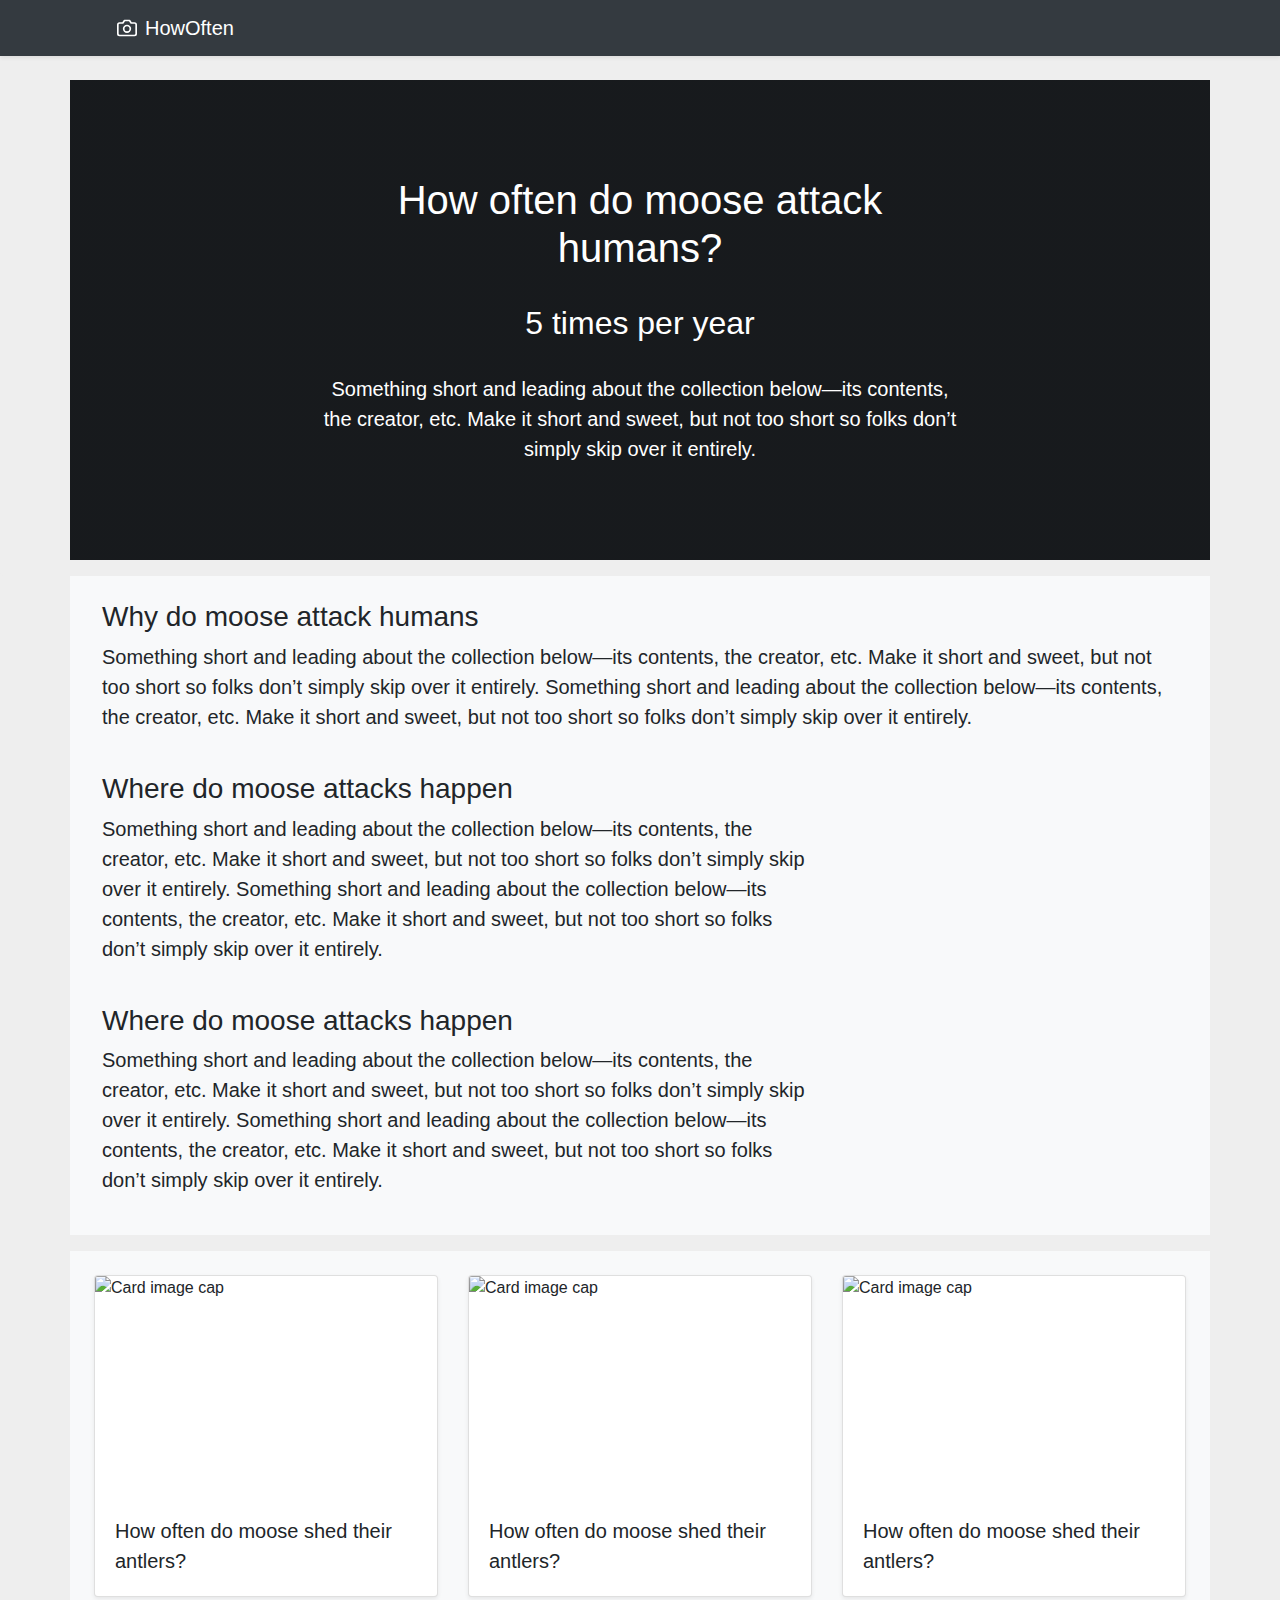
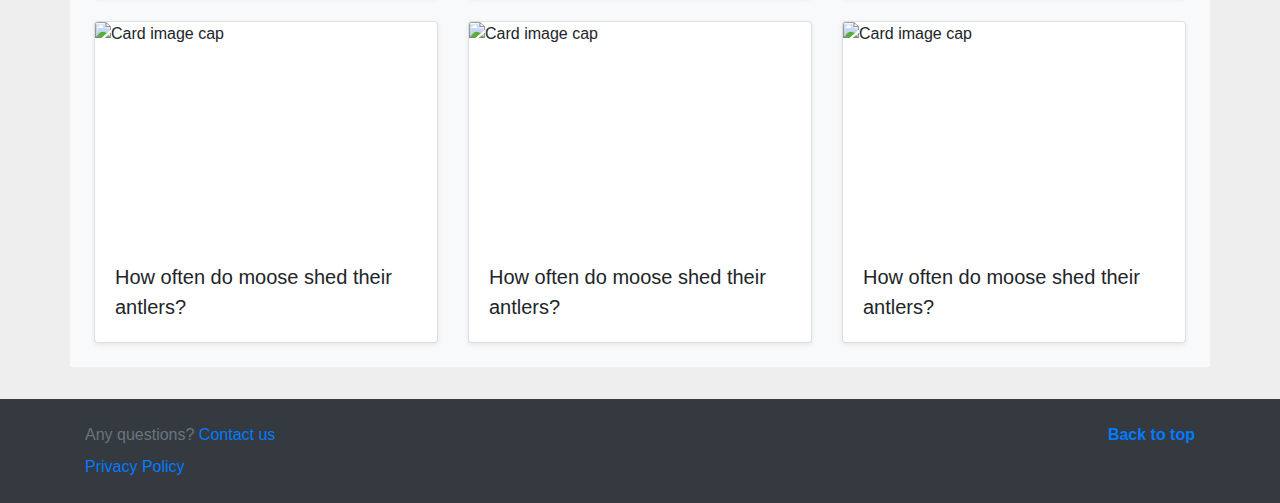
==== how-often-do-moose-attack-humans/index.html @ fcdb9d41 "Crafted initial website layout" ====
<!doctype html>
<html lang="en">
  <head>
    <meta charset="utf-8">
    <meta name="viewport" content="width=device-width, initial-scale=1, shrink-to-fit=no">
    <meta name="description" content="">
    <meta name="author" content="Rezan Kizilguen">
    <meta name="generator" content="Jekyll v4.1.1">
    <title>How often do moose attack humans?</title>

    <link rel="canonical" href="https://getbootstrap.com/docs/4.5/examples/album/">

    <!-- Bootstrap core CSS -->
<link href="../assets/dist/css/bootstrap.min.css" rel="stylesheet">

    <style>
      .bd-placeholder-img {
        font-size: 1.125rem;
        text-anchor: middle;
        -webkit-user-select: none;
        -moz-user-select: none;
        -ms-user-select: none;
        user-select: none;
      }

      @media (min-width: 768px) {
        .bd-placeholder-img-lg {
          font-size: 3.5rem;
        }
      }
    </style>
    <!-- Custom styles for this template -->
    <link href="../main.css" rel="stylesheet">
  </head>
  <body>
    <header>
  <div class="collapse bg-dark" id="navbarHeader">
    <div class="container">
      <div class="row">
        <div class="col-sm-8 col-md-7 py-4">
          <h4 class="text-white">About</h4>
          <p class="text-muted">Add some information about the album below, the author, or any other background context. Make it a few sentences long so folks can pick up some informative tidbits. Then, link them off to some social networking sites or contact information.</p>
        </div>
        <div class="col-sm-4 offset-md-1 py-4">
          <h4 class="text-white">Contact</h4>
          <ul class="list-unstyled">
            <li><a href="#" class="text-white">Follow on Twitter</a></li>
            <li><a href="#" class="text-white">Like on Facebook</a></li>
            <li><a href="#" class="text-white">Email me</a></li>
          </ul>
        </div>
      </div>
    </div>
  </div>

  <nav class="navbar navbar-dark bg-dark shadow-sm">
    <div class="container d-flex justify-content-between">
      <a href="../" class="navbar-brand d-flex align-items-center">
        <svg xmlns="http://www.w3.org/2000/svg" width="20" height="20" fill="none" stroke="currentColor" stroke-linecap="round" stroke-linejoin="round" stroke-width="2" aria-hidden="true" class="mr-2" viewBox="0 0 24 24" focusable="false"><path d="M23 19a2 2 0 0 1-2 2H3a2 2 0 0 1-2-2V8a2 2 0 0 1 2-2h4l2-3h6l2 3h4a2 2 0 0 1 2 2z"/><circle cx="12" cy="13" r="4"/></svg>
        <strong class ="lead">HowOften</strong>
      </a>
        <!--
<button class="navbar-toggler" type="button" data-toggle="collapse" data-target="#navbarHeader" aria-controls="navbarHeader" aria-expanded="false" aria-label="Toggle navigation">
<span class="navbar-toggler-icon"></span>
</button>
-->
</div>
</nav>
</header>

<article role="main" class="bg-gray">

    <header class="jumbotron bg-gray">
        <div class="container bg-dark">
            <div class="image-background">
                <div class="jumbotron-text text-center text-white">
                    <h1 class="">How often do moose attack humans?</h1>
                    <br>
                    <h2 class="">5 times per year</h2>
                    <br>
                    <p class="lead text-white">Something short and leading about the collection below—its contents, the creator, etc. Make it short and sweet, but not too short so folks don’t simply skip over it entirely.</p>
                </div>
            </div>
        </div>
    </header>

    <section class="text-section bg-gray">
        <div class = "container bg-light">
            <div class="py-4 row">
                <div class="col-md-12">
                    <h3>Why do moose attack humans</h3>
                    <p class="lead">
                        Something short and leading about the collection below—its contents, the creator, etc. Make it short and sweet, but not too short so folks don’t simply skip over it entirely.
                        Something short and leading about the collection below—its contents, the creator, etc. Make it short and sweet, but not too short so folks don’t simply skip over it entirely.
                    </p>
                </div>
            </div>

            <div class="row">
                <div class="col-md-8">
                    <h3>Where do moose attacks happen</h3>
                    <p class="lead">
                        Something short and leading about the collection below—its contents, the creator, etc. Make it short and sweet, but not too short so folks don’t simply skip over it entirely.
                        Something short and leading about the collection below—its contents, the creator, etc. Make it short and sweet, but not too short so folks don’t simply skip over it entirely.
                    </p>
                    <div class="py-4">
                        <h3>Where do moose attacks happen</h3>
                        <p class="lead">
                            Something short and leading about the collection below—its contents, the creator, etc. Make it short and sweet, but not too short so folks don’t simply skip over it entirely.
                            Something short and leading about the collection below—its contents, the creator, etc. Make it short and sweet, but not too short so folks don’t simply skip over it entirely.
                        </p>
                    </div>
                </div>
                <!--
                <div class="col-md-4 bg-light">
                    <p class="lead">
                        Something short and leading about the collection below—its contents, the creator, etc. Make it short and sweet, but not too short so folks don’t simply skip over it entirely.
                        Something short and leading about the collection below—its contents, the creator, etc. Make it short and sweet, but not too short so folks don’t simply skip over it entirely.
                    </p>
                </div>
                -->
            </div>
        </div>
    </section>

    <nav class="page-cards py-3">
        <div class="container bg-light">

            <div class="row">
                <div class="col-md-4">
                  <div class="card mb-4 shadow-sm">
                    <img class="card-img-top" height="220" src="https://natureconservancy-h.assetsadobe.com/is/image/content/dam/tnc/nature/en/photos/YoungMooseinForest_FrankA.Wyzwywany.jpg?crop=0,0,4000,2200&wid=4000&hei=2200&scl=1.0" alt="Card image cap">
                    <div class="card-body">
                      <p class="card-text lead zero-padding-margin">How often do moose shed their antlers?</p>
                        <a href="#" class="stretched-link"></a>
                    </div>
                  </div>
                </div>
                <div class="col-md-4">
                  <div class="card mb-4 shadow-sm">
                      <img class="card-img-top" height="220" src="https://i2.wp.com/www.knom.org/wp/wp-content/uploads/2019/09/Bull-Moose-stock-image-from-Pixabay.jpg?fit=1920%2C1280&ssl=1" alt="Card image cap">
                    <div class="card-body">
                        <p class="card-text lead zero-padding-margin">How often do moose shed their antlers?</p>
                        <a href="#" class="stretched-link"></a>
                    </div>
                  </div>
                </div>
                <div class="col-md-4">
                  <div class="card mb-4 shadow-sm">
                      <img class="card-img-top" height="220" src="https://natureconservancy-h.assetsadobe.com/is/image/content/dam/tnc/nature/en/photos/YoungMooseinForest_FrankA.Wyzwywany.jpg?crop=0,0,4000,2200&wid=4000&hei=2200&scl=1.0" alt="Card image cap">
                    <div class="card-body">
                        <p class="card-text lead zero-padding-margin">How often do moose shed their antlers?</p>
                        <a href="#" class="stretched-link"></a>
                    </div>
                  </div>
                </div>

                <div class="col-md-4">
                  <div class="card mb-4 shadow-sm">
                      <img class="card-img-top" height="220" src="https://i2.wp.com/www.knom.org/wp/wp-content/uploads/2019/09/Bull-Moose-stock-image-from-Pixabay.jpg?fit=1920%2C1280&ssl=1" alt="Card image cap">
                    <div class="card-body">
                        <p class="card-text lead zero-padding-margin">How often do moose shed their antlers?</p>
                        <a href="#" class="stretched-link"></a>
                    </div>
                  </div>
                </div>
                <div class="col-md-4">
                  <div class="card mb-4 shadow-sm">
                      <img class="card-img-top" height="220" src="https://natureconservancy-h.assetsadobe.com/is/image/content/dam/tnc/nature/en/photos/YoungMooseinForest_FrankA.Wyzwywany.jpg?crop=0,0,4000,2200&wid=4000&hei=2200&scl=1.0" alt="Card image cap">
                    <div class="card-body">
                        <p class="card-text lead zero-padding-margin">How often do moose shed their antlers?</p>
                        <a href="#" class="stretched-link"></a>
                    </div>
                  </div>
                </div>
                <div class="col-md-4">
                  <div class="card mb-4 shadow-sm">
                      <img class="card-img-top" height="220" src="https://i2.wp.com/www.knom.org/wp/wp-content/uploads/2019/09/Bull-Moose-stock-image-from-Pixabay.jpg?fit=1920%2C1280&ssl=1" alt="Card image cap">
                    <div class="card-body">
                        <p class="card-text lead zero-padding-margin">How often do moose shed their antlers?</p>
                        <a href="#" class="stretched-link"></a>
                    </div>
                  </div>
                </div>
            </div>
        </div>
    </nav>
</article>

<footer class="text-muted bg-dark">
<div class="container">
<p class="float-right">
<a class="font-weight-bold" href="#">Back to top</a>
</p>
<p>Any questions? <a href="#">Contact us</a></p>
<p><a href="../privacy-policy/">Privacy Policy</a></p>

</div>
</footer>
<script src="https://code.jquery.com/jquery-3.5.1.slim.min.js" integrity="sha384-DfXdz2htPH0lsSSs5nCTpuj/zy4C+OGpamoFVy38MVBnE+IbbVYUew+OrCXaRkfj" crossorigin="anonymous"></script>
<script>window.jQuery || document.write('<script src="assets/js/vendor/jquery.slim.min.js"><\/script>')</script><script    src="../assets/dist/js/bootstrap.bundle.min.js"></script>

</body>
</html>
---- main.css ----
.navbar-brand {
 padding-left: 2rem;
}

.jumbotron {
    margin-top: 0;
    padding-top: 1.5rem;
    padding-bottom: 1rem;
    margin-bottom: 0;
}

.jumbotron p:last-child {
  padding-bottom: 6rem;
    margin-bottom: 0;
}

.jumbotron h1 {
    padding-top: 6rem;
  font-weight: 300;
}

.jumbotron-text{
    margin-left: auto;
    margin-right: auto;
    max-width: 40rem;
}

.jumbotron .container {
    padding-left: 0;
    padding-right: 0;
}

.jumbotron .container .image-background {
    background-image: linear-gradient( rgba(0, 0, 0, 0.55), rgba(0, 0, 0, 0.55) ), url("https://natureconservancy-h.assetsadobe.com/is/image/content/dam/tnc/nature/en/photos/YoungMooseinForest_FrankA.Wyzwywany.jpg?crop=0,0,4000,2200&wid=4000&hei=2200&scl=1.0");
    background-size: cover;
    background-repeat: no-repeat;
    background-position: 50% 50%;
    margin-left: 0rem;
    margin-right: 0rem;
    padding-left: 0;
    padding-right: 0;
}

.text-section .container {
    padding-left: 2rem;
    padding-right: 2rem;
}

article .page-cards .container{
    padding-left: 1.5rem;
    padding-right: 1.5rem;
    padding-top: 1.5rem;
    margin-bottom: 1.0rem;
}

main .page-cards .container{
    padding-left: 1.5rem;
    padding-right: 1.5rem;
    padding-top: 1.5rem;
    margin-bottom: 1.0rem;
}

.home .top .container {
    margin-top: 1.0rem;
}

.home .page-cards .container{
    padding-left: 0.0rem;
    padding-right: 0.0rem;
    padding-top: 1.0rem;
    margin-bottom: 0rem;
}

.home .cards-title {
    padding-top: 0.5rem;
    margin-bottom: 1.0rem;
}

.zero-padding-margin{
    padding-top: 0;
    padding-bottom: 0;
    margin-top: 0;
    margin-bottom: 0;
}

.section-end-padding{
    padding-bottom: 0.75rem;
}

.bg-gray{
    background-color: #eee;
}

.cards-title{
    font-size: x-large;
    font-weight: 500;
    padding-top: 0.2rem;
    padding-bottom: 0.5rem;
    padding-left: 0.5rem;
}

footer {
  padding-top: 1.5rem;
  padding-bottom: 1rem;
}

footer p {
  margin-bottom: 0.5rem;
}

img {
    display: block;
    margin-left: auto;
    margin-right: auto;
    max-width: 70rem;
    max-height: 30rem;
    object-fit: cover;
}
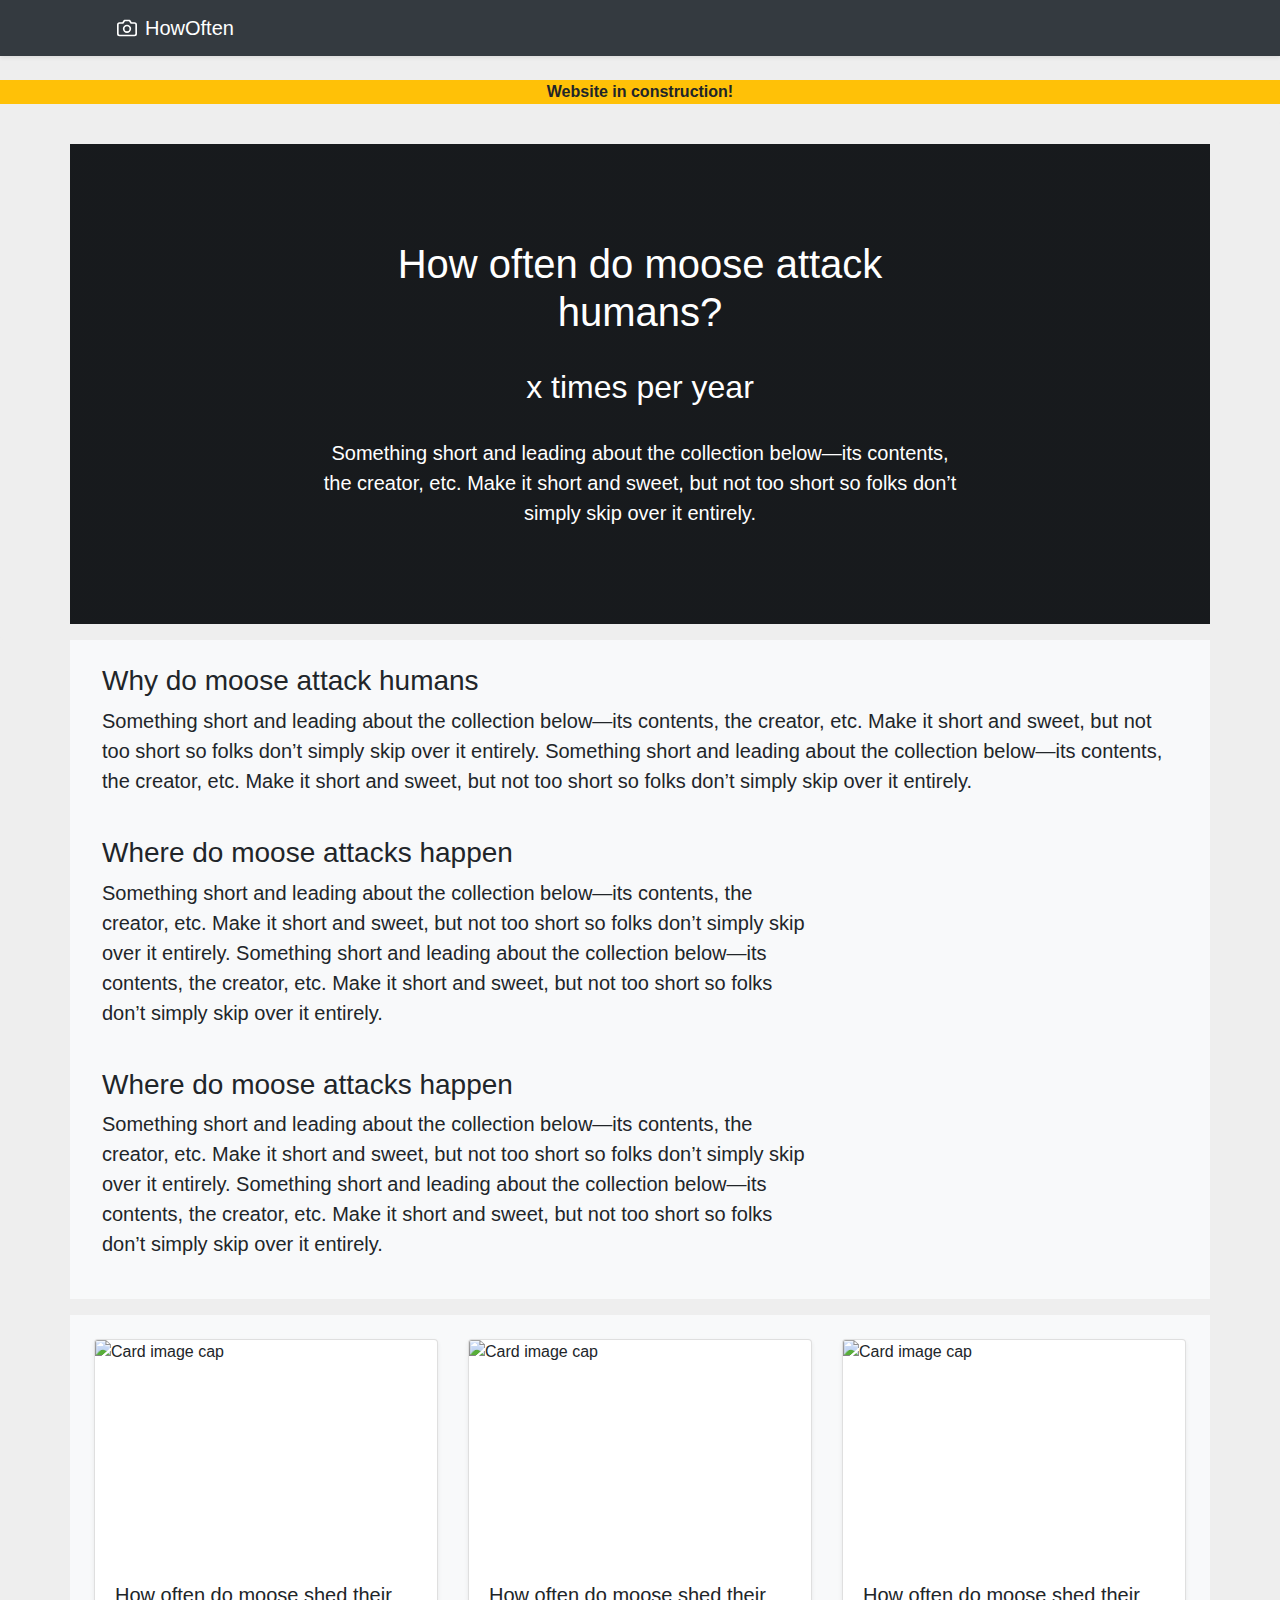
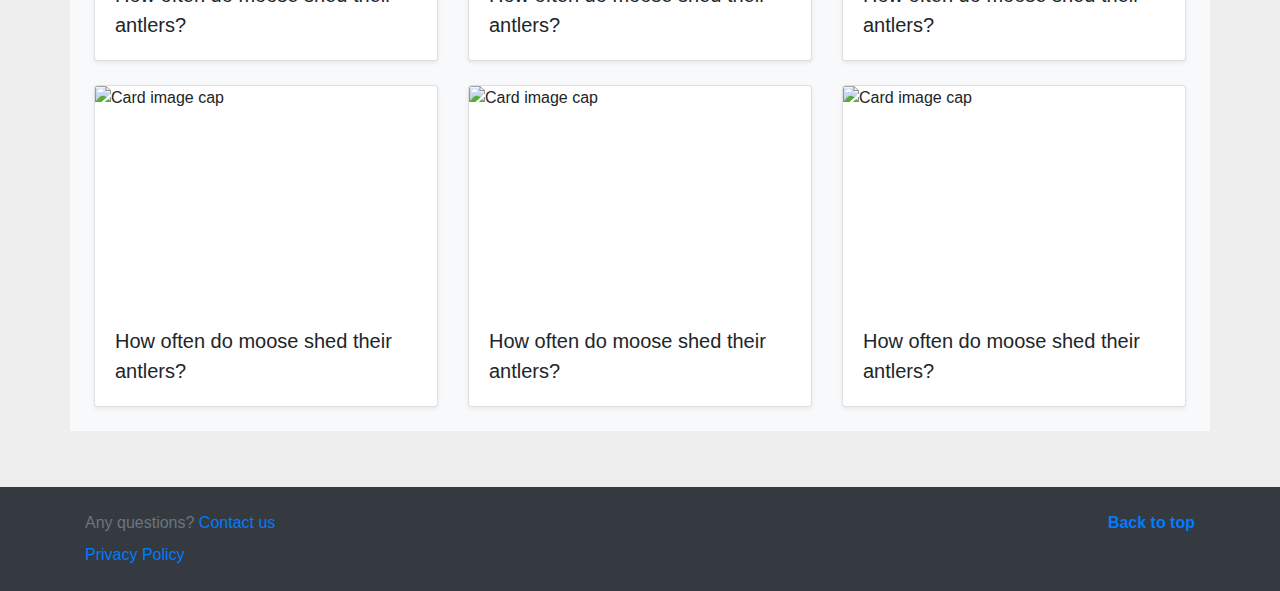
==== commit 48281635: "Added robots.txt, google tags & "in construction" banners" ====
--- a/how-often-do-moose-attack-humans/index.html
+++ b/how-often-do-moose-attack-humans/index.html
@@ -1,6 +1,19 @@
 <!doctype html>
 <html lang="en">
   <head>
+
+  <!-- Global site tag (gtag.js) - Google Analytics -->
+  <script async src="https://www.googletagmanager.com/gtag/js?id=UA-179315538-1"></script>
+  <script>
+      window.dataLayer = window.dataLayer || [];
+      function gtag(){dataLayer.push(arguments);}
+      gtag('js', new Date());
+
+      gtag('config', 'UA-179315538-1');
+  </script>
+
+  <script data-ad-client="ca-pub-3762424111075459" data-adtest="on" async src="https://pagead2.googlesyndication.com/pagead/js/adsbygoogle.js"></script>
+
     <meta charset="utf-8">
     <meta name="viewport" content="width=device-width, initial-scale=1, shrink-to-fit=no">
     <meta name="description" content="">
@@ -59,6 +72,7 @@
         <svg xmlns="http://www.w3.org/2000/svg" width="20" height="20" fill="none" stroke="currentColor" stroke-linecap="round" stroke-linejoin="round" stroke-width="2" aria-hidden="true" class="mr-2" viewBox="0 0 24 24" focusable="false"><path d="M23 19a2 2 0 0 1-2 2H3a2 2 0 0 1-2-2V8a2 2 0 0 1 2-2h4l2-3h6l2 3h4a2 2 0 0 1 2 2z"/><circle cx="12" cy="13" r="4"/></svg>
         <strong class ="lead">HowOften</strong>
       </a>
+
         <!--
 <button class="navbar-toggler" type="button" data-toggle="collapse" data-target="#navbarHeader" aria-controls="navbarHeader" aria-expanded="false" aria-label="Toggle navigation">
 <span class="navbar-toggler-icon"></span>
@@ -68,7 +82,12 @@
 </nav>
 </header>
 
-<article role="main" class="bg-gray">
+
+<article role="main" class="bg-gray py-4">
+
+    <div class="badge-warning">
+        <p class="text-center font-weight-bold">Website in construction!</p>
+    </div>
 
     <header class="jumbotron bg-gray">
         <div class="container bg-dark">
@@ -76,7 +95,7 @@
                 <div class="jumbotron-text text-center text-white">
                     <h1 class="">How often do moose attack humans?</h1>
                     <br>
-                    <h2 class="">5 times per year</h2>
+                    <h2 class="">x times per year</h2>
                     <br>
                     <p class="lead text-white">Something short and leading about the collection below—its contents, the creator, etc. Make it short and sweet, but not too short so folks don’t simply skip over it entirely.</p>
                 </div>
